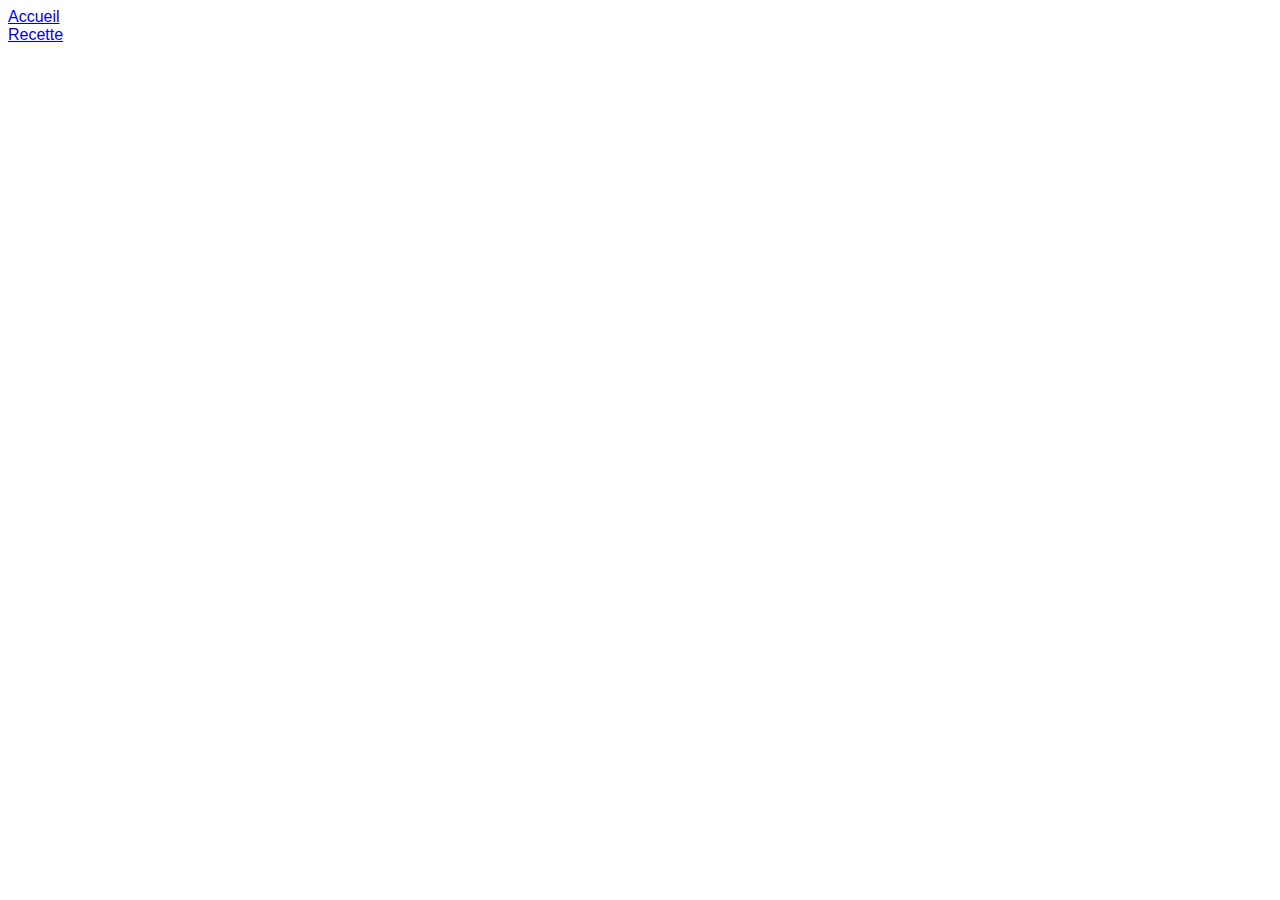
==== index.html @ 2c8d3a43 "barre de menu accueil" ====
<!DOCTYPE html>
<html lang="en">
<head>
    <meta charset="UTF-8">
    <meta name="viewport" content="width=device-width, initial-scale=1.0">
    <link rel="stylesheet" href="style.css">
    <title>Accueil</title>
</head>
<body>
    <div class="container">
        <header>
            <ul>
                <li><a href="index.html">Accueil</a></li>
                <li><a href="recette.html">Recette</a></li>
            </ul>
        </header>
        <main>
            
        </main>
    </div>
</body>
</html>
---- style.css ----
/*reset*/

h1, p, figure, ul, li{
    margin: 0;
    padding: 0;
}

body{
    font-family: sans-serif;
}

ul, li {
    list-style: none;
}

section {
    width: 1000px;
    margin: 0 auto;
    display: flex;
    justify-content: space-between;
}

section .col1 {
    width: 48%;
}

section .col2 {
    width: 48%;
}

section .col2 ul {
    display: flex;
    justify-content: space-between;
    margin: 10px 0;
}

form {
    display: flex;
    flex-direction: column;
}

section form * {
    margin: 15px 0;
    padding: 8px;
}

section form *{
    margin: 15px 0;
    padding: 8px 4px;
    border: 1px solid blue;
}

section form textarea{
    height: 80px;
}

section form button{
    background: blue;
    color: white;
    cursor: pointer;
}
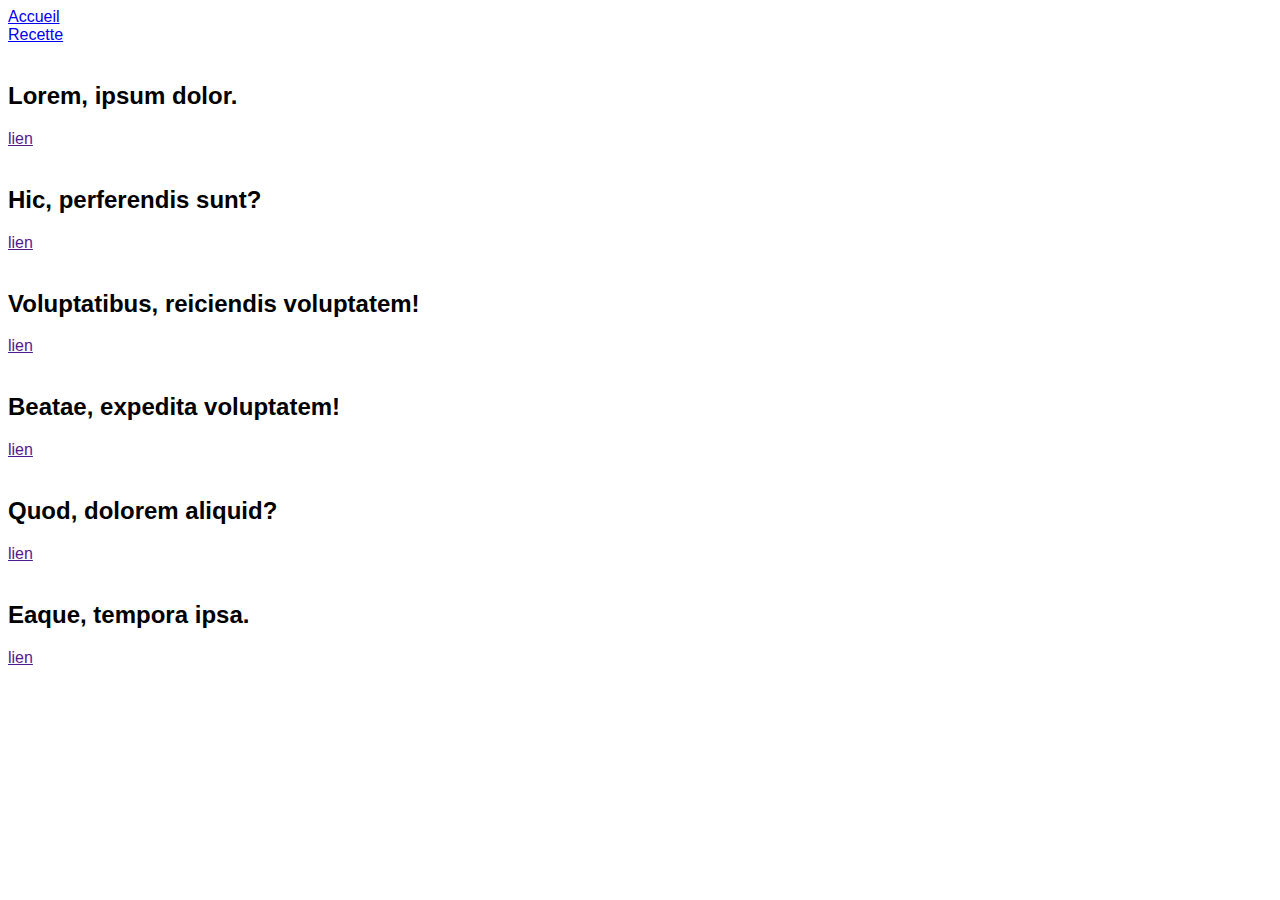
==== commit b7a238e8: "Galerie page Accueil" ====
--- a/index.html
+++ b/index.html
@@ -15,7 +15,39 @@
             </ul>
         </header>
         <main>
-            
+            <!-- .gallerie>article*6>(img[src="https://picsum.photos/100/150"])+(h2>lorem*3)+a>{lien} -->
+            <div class="gallerie">
+                <article>
+                    <img src="https://picsum.photos/100/150" alt="">
+                    <h2>Lorem, ipsum dolor.</h2>
+                    <a href="">lien</a>
+                </article>
+                <article>
+                    <img src="https://picsum.photos/100/150" alt="">
+                    <h2>Hic, perferendis sunt?</h2>
+                    <a href="">lien</a>
+                </article>
+                <article>
+                    <img src="https://picsum.photos/100/150" alt="">
+                    <h2>Voluptatibus, reiciendis voluptatem!</h2>
+                    <a href="">lien</a>
+                </article>
+                <article>
+                    <img src="https://picsum.photos/100/150" alt="">
+                    <h2>Beatae, expedita voluptatem!</h2>
+                    <a href="">lien</a>
+                </article>
+                <article>
+                    <img src="https://picsum.photos/100/150" alt="">
+                    <h2>Quod, dolorem aliquid?</h2>
+                    <a href="">lien</a>
+                </article>
+                <article>
+                    <img src="https://picsum.photos/100/150" alt="">
+                    <h2>Eaque, tempora ipsa.</h2>
+                    <a href="">lien</a>
+                </article>
+            </div>
         </main>
     </div>
 </body>
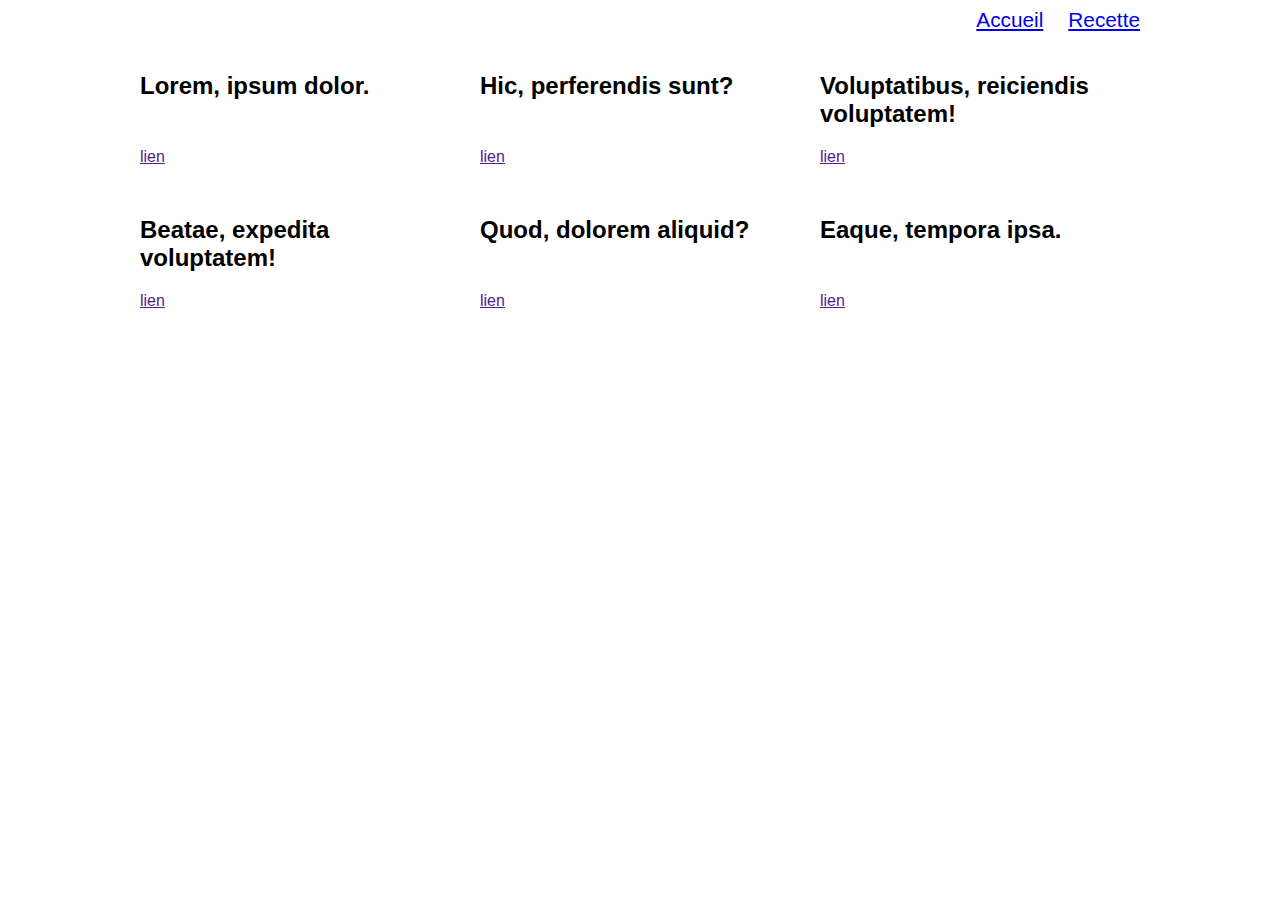
==== commit 0bc2ed1d: "Validation final" ====
--- a/index.html
+++ b/index.html
@@ -18,32 +18,32 @@
             <!-- .gallerie>article*6>(img[src="https://picsum.photos/100/150"])+(h2>lorem*3)+a>{lien} -->
             <div class="gallerie">
                 <article>
-                    <img src="https://picsum.photos/100/150" alt="">
+                    <img src="https://picsum.photos/400/650" alt="">
                     <h2>Lorem, ipsum dolor.</h2>
                     <a href="">lien</a>
                 </article>
                 <article>
-                    <img src="https://picsum.photos/100/150" alt="">
+                    <img src="https://picsum.photos/400/650" alt="">
                     <h2>Hic, perferendis sunt?</h2>
                     <a href="">lien</a>
                 </article>
                 <article>
-                    <img src="https://picsum.photos/100/150" alt="">
+                    <img src="https://picsum.photos/400/650" alt="">
                     <h2>Voluptatibus, reiciendis voluptatem!</h2>
                     <a href="">lien</a>
                 </article>
                 <article>
-                    <img src="https://picsum.photos/100/150" alt="">
+                    <img src="https://picsum.photos/400/650" alt="">
                     <h2>Beatae, expedita voluptatem!</h2>
                     <a href="">lien</a>
                 </article>
                 <article>
-                    <img src="https://picsum.photos/100/150" alt="">
+                    <img src="https://picsum.photos/400/650" alt="">
                     <h2>Quod, dolorem aliquid?</h2>
                     <a href="">lien</a>
                 </article>
                 <article>
-                    <img src="https://picsum.photos/100/150" alt="">
+                    <img src="https://picsum.photos/400/650" alt="">
                     <h2>Eaque, tempora ipsa.</h2>
                     <a href="">lien</a>
                 </article>
--- a/style.css
+++ b/style.css
@@ -12,6 +12,10 @@
 ul, li {
     list-style: none;
 }
+
+
+/* Section */
+
 
 section {
     width: 1000px;
@@ -58,4 +62,45 @@
     background: blue;
     color: white;
     cursor: pointer;
+}
+
+
+/* Accueil */
+
+
+.container {
+    width: 1000px;
+    margin: 0 auto;
+}
+
+header ul{
+    display: flex;
+    justify-content: flex-end;
+}
+
+header ul li{
+    margin-left: 25px;
+    font-size: 1.3em;
+}
+
+.gallerie {
+    display: flex;
+    flex-wrap: wrap;
+    justify-content: space-between;
+    margin: 20px 0;
+}
+
+.gallerie article{
+    width: 32%;
+    margin-bottom: 30px;
+    display: flex; /*bouton mm ligne*/
+    flex-direction: column; /*bouton mm ligne*/
+}
+
+.gallerie article img{
+    width: 100%;
+}
+
+.gallerie article h2{
+    flex: 1; /*bouton mm ligne*/
 }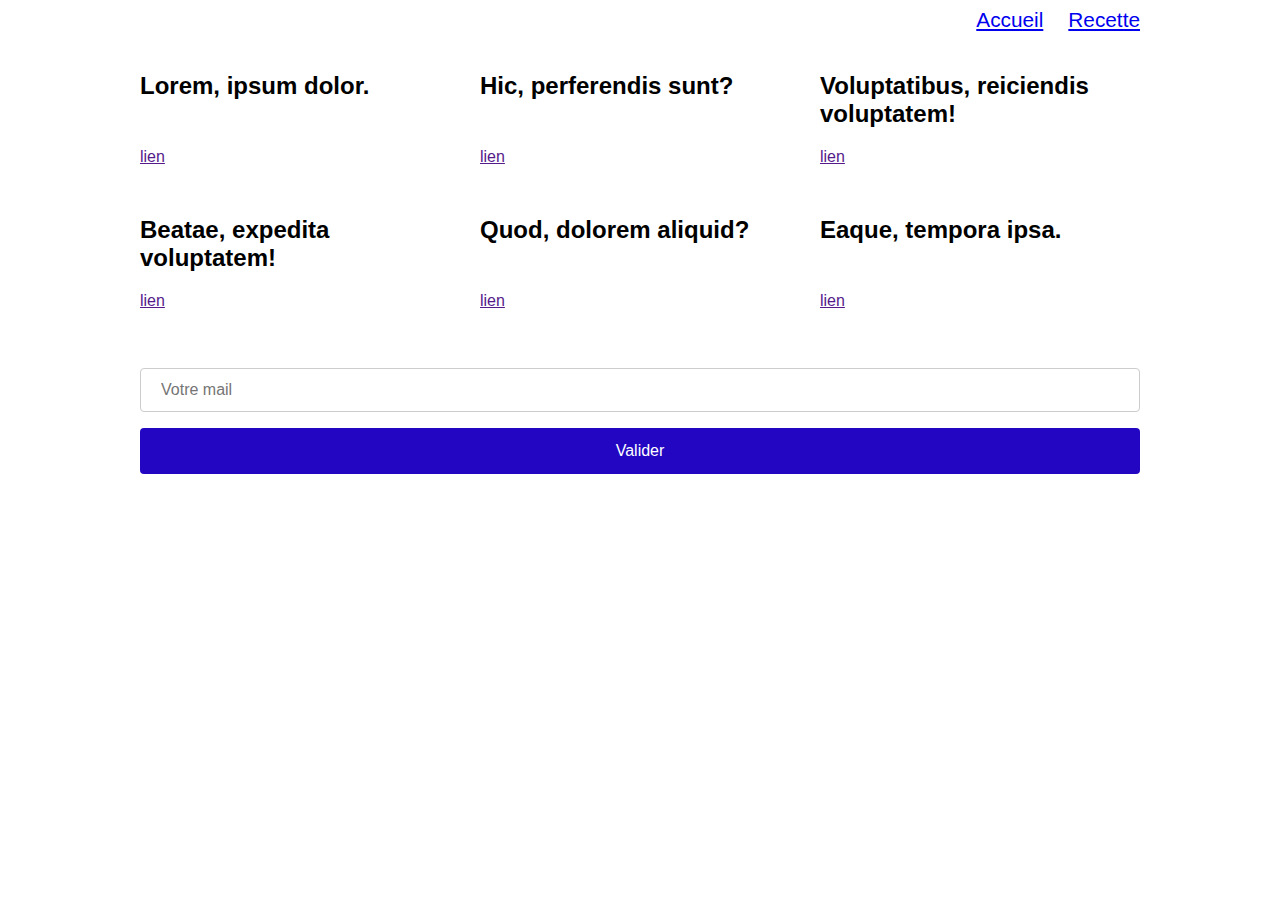
==== commit 3b595eb8: "form" ====
--- a/index.html
+++ b/index.html
@@ -49,6 +49,12 @@
                 </article>
             </div>
         </main>
+        <footer>
+            <form action="">
+                <input type="email" name="email" id="email" placeholder="Votre mail">
+                <input type="submit" value="Valider">
+            </form>
+        </footer>
     </div>
 </body>
 </html>--- a/style.css
+++ b/style.css
@@ -103,4 +103,66 @@
 
 .gallerie article h2{
     flex: 1; /*bouton mm ligne*/
-}+}
+
+
+/* Contact */
+
+.contact {
+    width: 1000px;
+    margin: 0 auto;
+}
+
+.contact main h1{
+    text-align: center;
+    color: blue;
+    margin: 25px 0;
+}
+
+input[type=text], select {
+    width: 100%;
+    padding: 12px 20px;
+    margin: 8px 0;
+    border: 1px solid #ccc;
+    border-radius: 4px;
+    box-sizing: border-box;
+    font-size: 16px;
+}
+
+input[type=email]{
+    width: 100%;
+    padding: 12px 20px;
+    margin: 8px 0;
+    border: 1px solid #ccc;
+    border-radius: 4px;
+    box-sizing: border-box;
+    font-size: 16px;
+}
+
+textarea{
+    width: 100%;
+    height: 150px;
+    padding: 12px 20px;
+    box-sizing: border-box;
+    border: 2px solid #f0f0f0;
+    border-radius: 4px;
+    background-color: #f8f8f8;
+    font-size: 16px;
+    resize: none;
+}
+
+input[type=submit] {
+    width: 100%;
+    background-color: #2206c2;
+    color: white;
+    padding: 14px 20px;
+    margin: 8px 0;
+    border: none;
+    border-radius: 4px;
+    cursor: pointer;
+    font-size: 16px;
+  }
+  
+  input[type=submit]:hover {
+    background-color: #190297;
+  }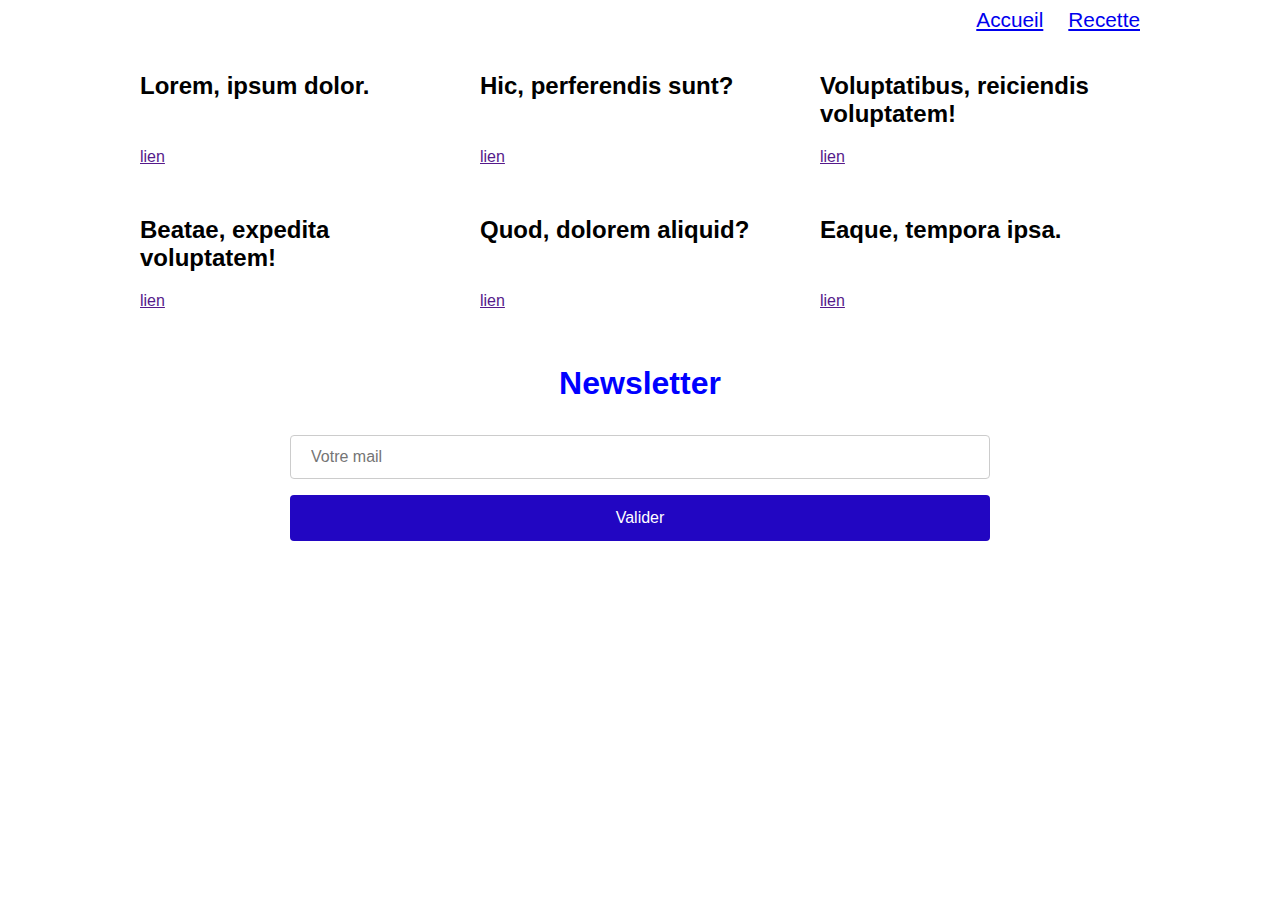
==== commit 3d8f530d: "final newsletter" ====
--- a/index.html
+++ b/index.html
@@ -50,6 +50,7 @@
             </div>
         </main>
         <footer>
+            <h1>Newsletter</h1>
             <form action="">
                 <input type="email" name="email" id="email" placeholder="Votre mail">
                 <input type="submit" value="Valider">
--- a/style.css
+++ b/style.css
@@ -113,7 +113,7 @@
     margin: 0 auto;
 }
 
-.contact main h1{
+h1{
     text-align: center;
     color: blue;
     margin: 25px 0;
@@ -165,4 +165,9 @@
   
   input[type=submit]:hover {
     background-color: #190297;
+  }
+
+  footer{
+    width: 700px;
+    margin: 0 auto;
   }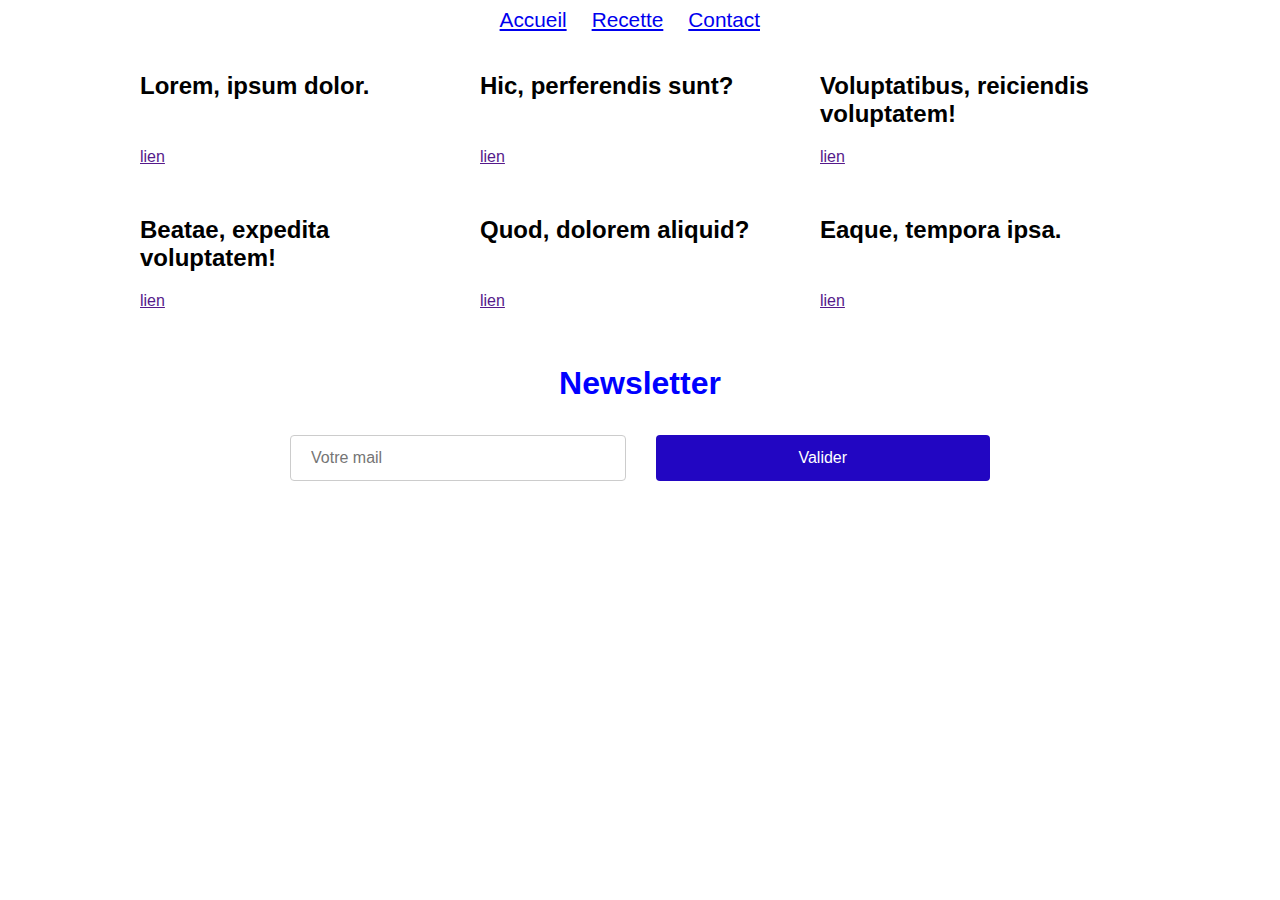
==== commit a4ba071b: "Menus principale" ====
--- a/index.html
+++ b/index.html
@@ -12,6 +12,7 @@
             <ul>
                 <li><a href="index.html">Accueil</a></li>
                 <li><a href="recette.html">Recette</a></li>
+                <li><a href="contact.html">Contact</a></li>
             </ul>
         </header>
         <main>
@@ -51,7 +52,7 @@
         </main>
         <footer>
             <h1>Newsletter</h1>
-            <form action="">
+            <form action="" class="newsletter">
                 <input type="email" name="email" id="email" placeholder="Votre mail">
                 <input type="submit" value="Valider">
             </form>
--- a/style.css
+++ b/style.css
@@ -71,6 +71,10 @@
 .container {
     width: 1000px;
     margin: 0 auto;
+}
+
+header{
+    padding: 0 380px;
 }
 
 header ul{
@@ -161,13 +165,25 @@
     border-radius: 4px;
     cursor: pointer;
     font-size: 16px;
-  }
+}
   
-  input[type=submit]:hover {
+input[type=submit]:hover {
     background-color: #190297;
-  }
+}
 
-  footer{
+
+/* Footer */
+
+
+footer{
     width: 700px;
     margin: 0 auto;
-  }+}
+
+.newsletter{
+flex-direction: row;
+}
+
+.newsletter input[type=submit]{
+    margin-left: 30px;
+}
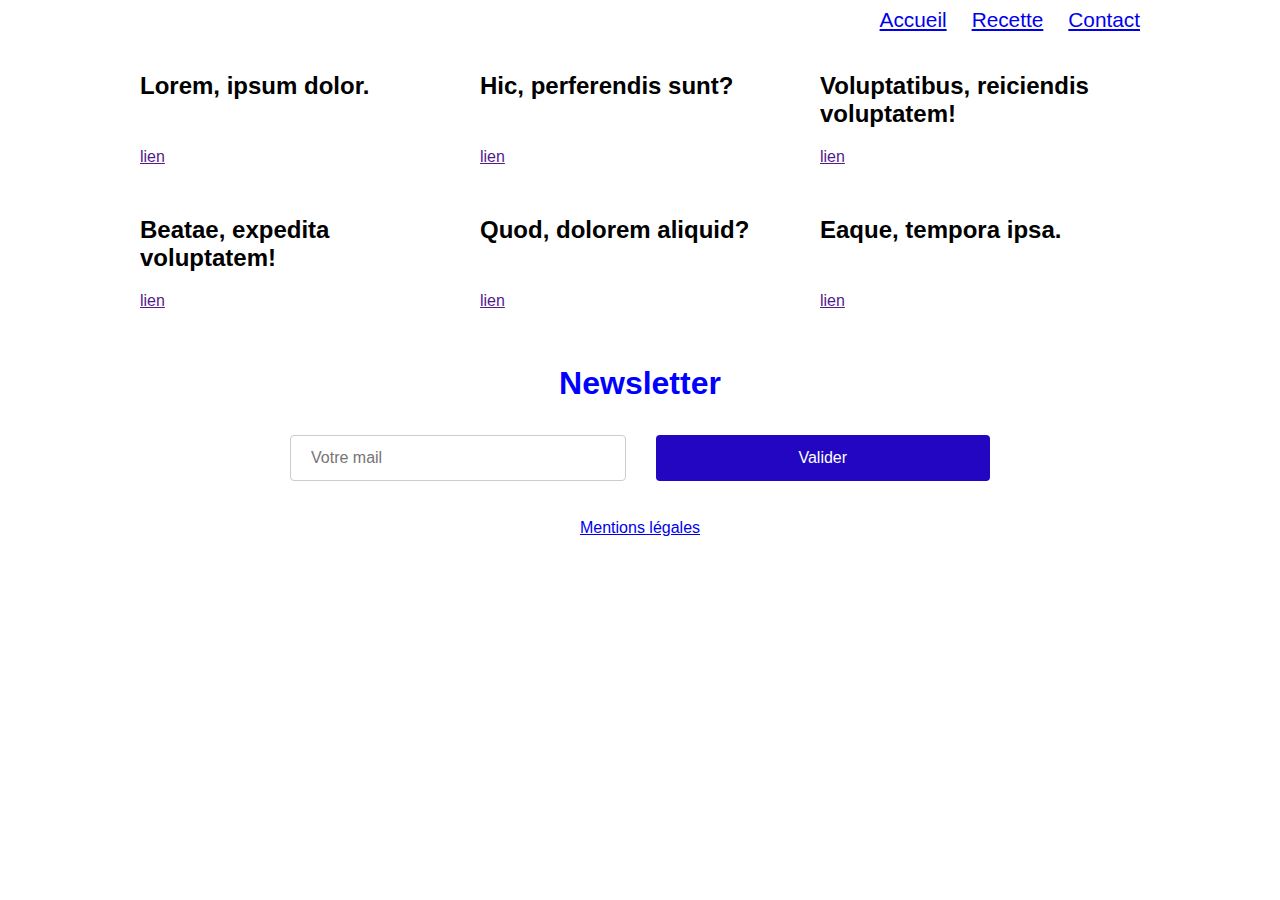
==== commit 6c85bcfa: "Mentions légales" ====
--- a/index.html
+++ b/index.html
@@ -57,6 +57,9 @@
                 <input type="submit" value="Valider">
             </form>
         </footer>
+        <div class="legales">
+            <a href="mentions-legales.html">Mentions légales</a>
+       </div>
     </div>
 </body>
 </html>--- a/style.css
+++ b/style.css
@@ -73,9 +73,6 @@
     margin: 0 auto;
 }
 
-header{
-    padding: 0 380px;
-}
 
 header ul{
     display: flex;
@@ -187,3 +184,24 @@
 .newsletter input[type=submit]{
     margin-left: 30px;
 }
+
+
+/*Mentions*/
+
+.mention{
+    width: 1000px;
+    margin: 0 auto;
+    display: flex;
+    flex-wrap: wrap;
+}
+
+.mention p{
+    width: 30%;
+    padding: 10px;
+}
+
+.legales{
+    text-align: center;
+    padding: 10px;
+    margin-top: 20px;
+}